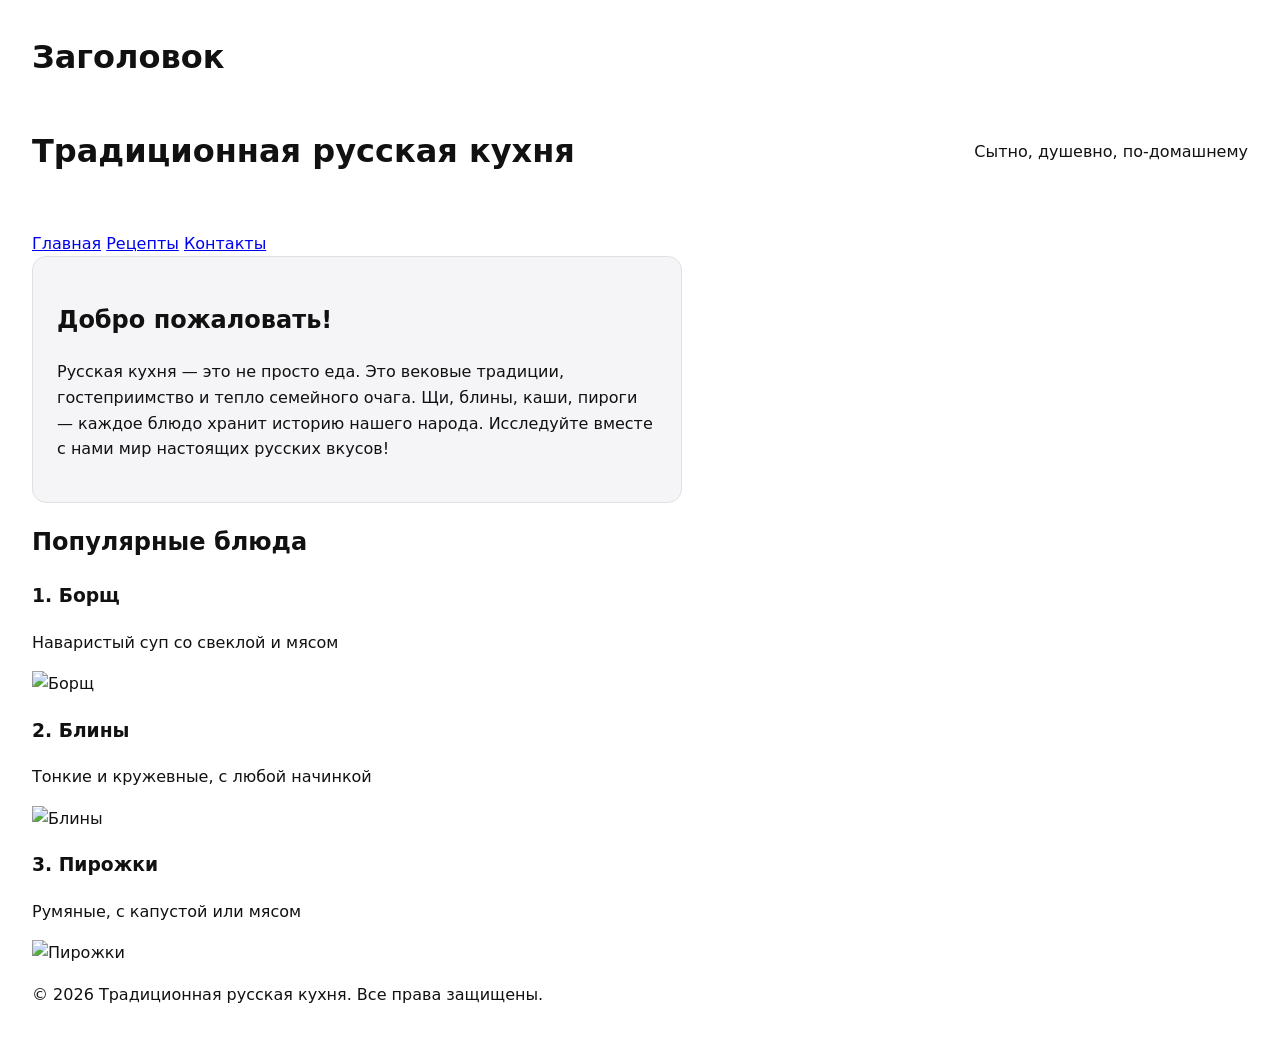
==== index.html @ e87467ad "Add files via upload" ====
<html lang="ru">
<head>
    <meta charset="UTF-8">
    <title>Традиционная русская кухня</title>
    <link rel="stylesheet" href="style.css">
</head>
<body>
    <h1>Заголовок</h1>
</body>
</html>
<body>
    <header>
        <h1>Традиционная русская кухня</h1>
        <p>Сытно, душевно, по-домашнему</p>
    </header>
    <nav>
        <a href="index.html">Главная</a>
        <a href="recipe.html">Рецепты</a>
        <a href="contact.html">Контакты</a>
    </nav>
    <div class="container">
        <div class="card">
            <h2>Добро пожаловать!</h2>
            <p>Русская кухня — это не просто еда. Это вековые традиции, гостеприимство и тепло семейного очага. Щи, блины, каши, пироги — каждое блюдо хранит историю нашего народа. Исследуйте вместе с нами мир настоящих русских вкусов!</p>
        </div>

        <h2>Популярные блюда</h2>
        <div class="card-grid">
            <div class="card-item">
                <h3>1. Борщ</h3>
                <p>Наваристый суп со свеклой и мясом</p>
                <img src="C:\Users\admin\Desktop\Головцов УП\sources\images\borsch.jpg" alt="Борщ">
            </div>
            <div class="card-item">
                <h3>2. Блины</h3>
                <p>Тонкие и кружевные, с любой начинкой</p>
                <img src="C:\Users\admin\Desktop\Головцов УП\sources\images\bliny.jpg" alt="Блины">
            </div>
            <div class="card-item">
                <h3>3. Пирожки</h3>
                <p>Румяные, с капустой или мясом</p>
                <img src="C:\Users\admin\Desktop\Головцов УП\sources\images\pirozhki.jpg" alt="Пирожки">
            </div>
        </div>
    </div>
    <footer>
        <p>© 2026 Традиционная русская кухня. Все права защищены.</p>
    </footer>
  <script src="script.js"></script>
</body>
</html>
---- style.css ----
:root {
  --bg-color: #ffffff;
  --text-color: #111111;
  --card-bg: #f5f5f7;
  --card-border: #e0e0e0;
  --btn-bg: #e8e8ed;
  --btn-text: #111111;
  --transition: 0.3s ease;
  
  color-scheme: light;
}

@media (prefers-color-scheme: dark) {
  :root {
    --bg-color: #121212;
    --text-color: #e8e8ed;
    --card-bg: #1e1e1e;
    --card-border: #333333;
    --btn-bg: #2a2a2a;
    --btn-text: #e8e8ed;
    color-scheme: dark;
  }
}

[data-theme="light"] {
  --bg-color: #ffffff;
  --text-color: #111111;
  --card-bg: #f5f5f7;
  --card-border: #e0e0e0;
  --btn-bg: #e8e8ed;
  --btn-text: #111111;
  color-scheme: light;
}

[data-theme="dark"] {
  --bg-color: #121212;
  --text-color: #e8e8ed;
  --card-bg: #1e1e1e;
  --card-border: #333333;
  --btn-bg: #2a2a2a;
  --btn-text: #e8e8ed;
  color-scheme: dark;
}

body {
  background-color: var(--bg-color);
  color: var(--text-color);
  font-family: system-ui, -apple-system, sans-serif;
  margin: 0;
  padding: 2rem;
  transition: background-color var(--transition), color var(--transition);
  line-height: 1.6;
}

header {
  display: flex;
  justify-content: space-between;
  align-items: center;
  margin-bottom: 2rem;
  flex-wrap: wrap;
  gap: 1rem;
}

#theme-toggle {
  padding: 0.6rem 1.2rem;
  background-color: var(--btn-bg);
  color: var(--btn-text);
  border: 1px solid var(--card-border);
  border-radius: 10px;
  cursor: pointer;
  font-size: 1rem;
  font-weight: 500;
  transition: all var(--transition);
}

#theme-toggle:hover {
  opacity: 0.85;
  transform: translateY(-1px);
}

.card {
  background-color: var(--card-bg);
  border: 1px solid var(--card-border);
  border-radius: 14px;
  padding: 1.5rem;
  transition: background-color var(--transition), border-color var(--transition);
  max-width: 600px;
}
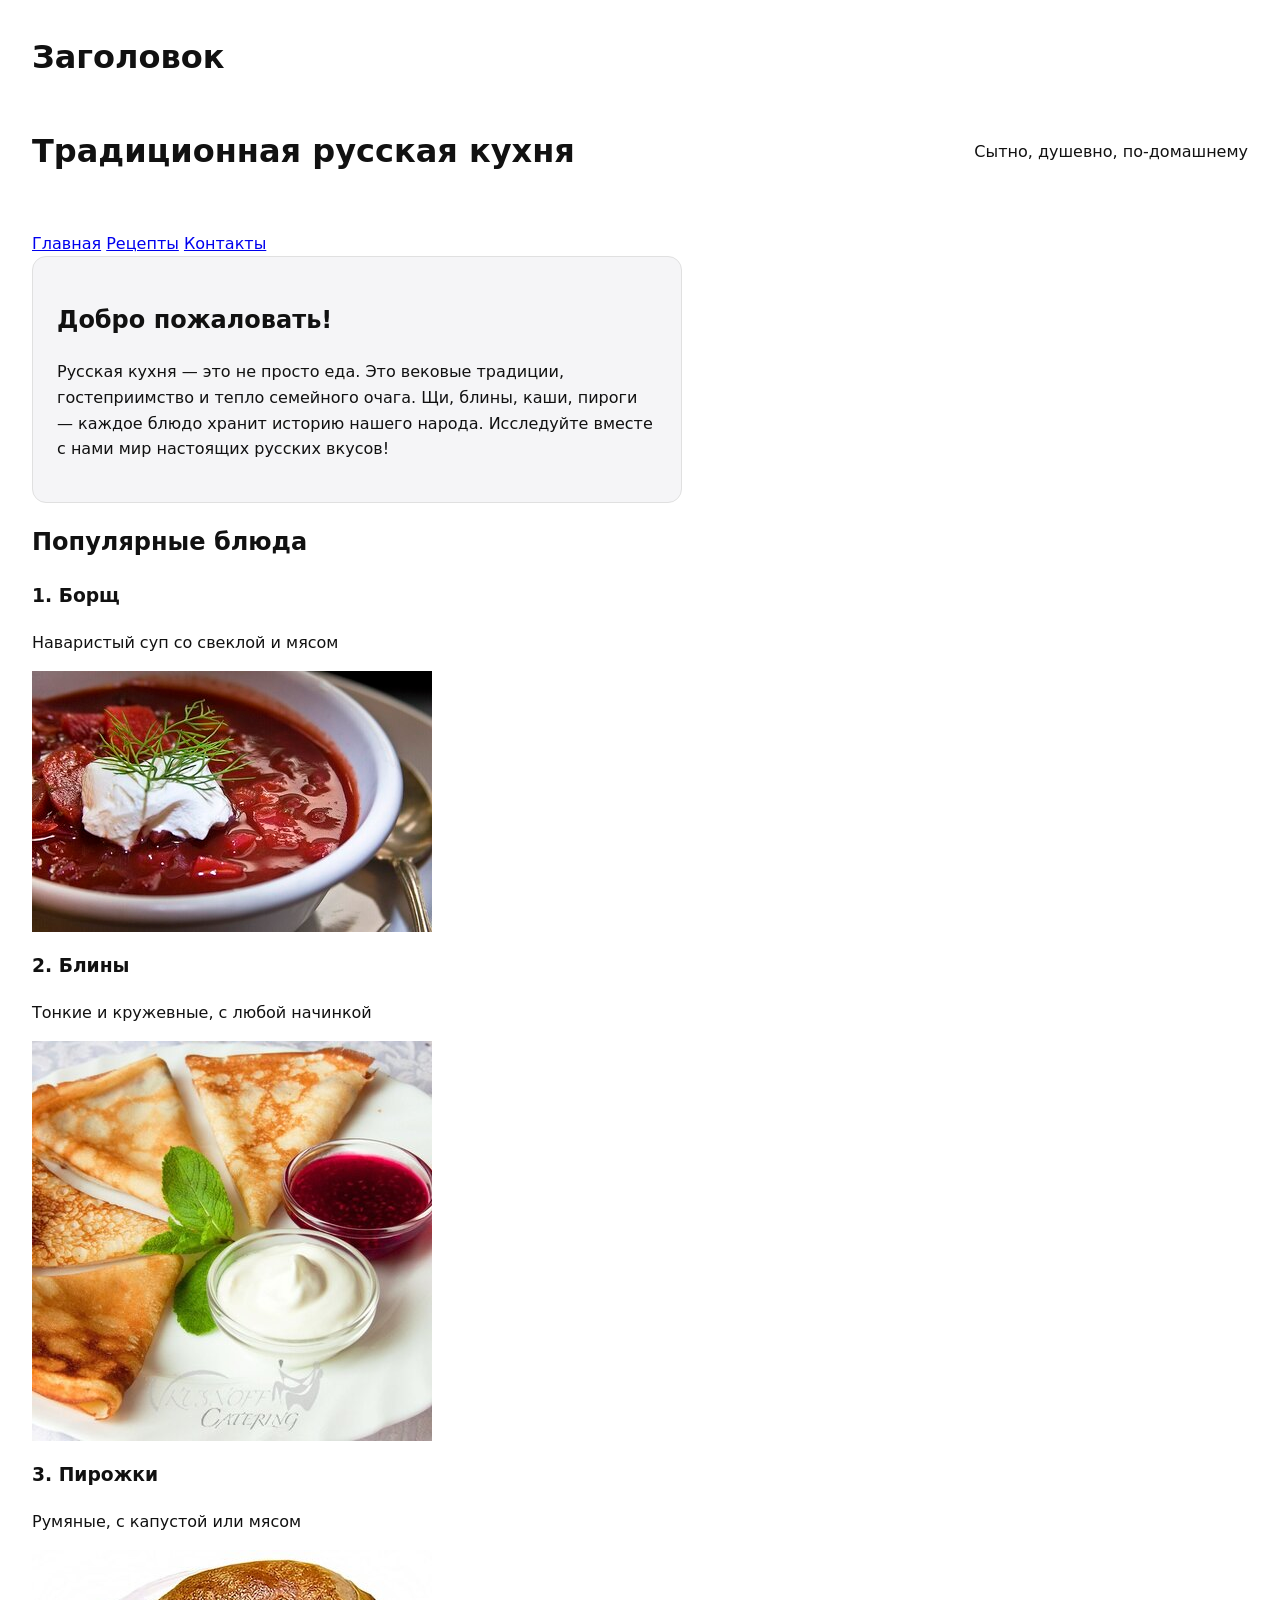
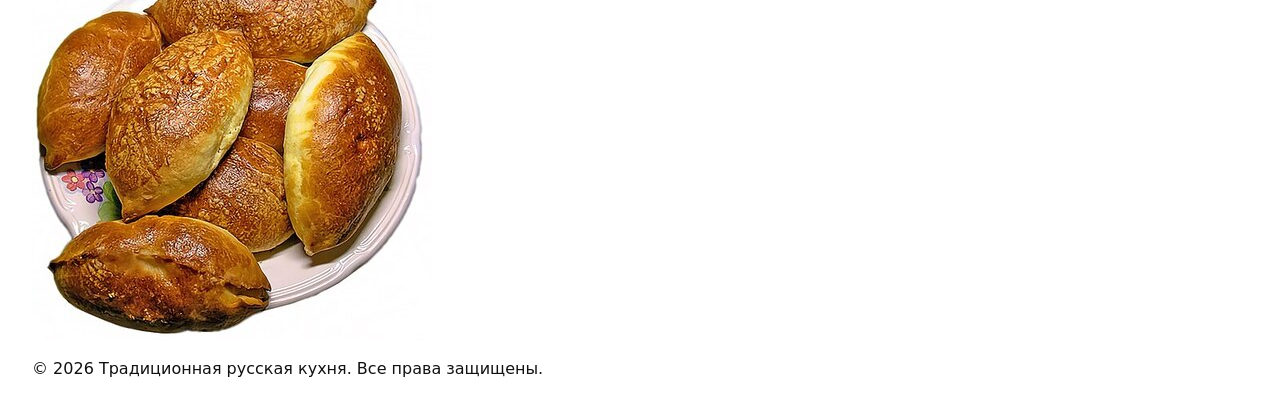
==== commit 1cd95fc9: "Update index.html" ====
--- a/index.html
+++ b/index.html
@@ -29,17 +29,17 @@
             <div class="card-item">
                 <h3>1. Борщ</h3>
                 <p>Наваристый суп со свеклой и мясом</p>
-                <img src="C:\Users\admin\Desktop\Головцов УП\sources\images\borsch.jpg" alt="Борщ">
+                <img src="borsch.jpg" alt="Борщ">
             </div>
             <div class="card-item">
                 <h3>2. Блины</h3>
                 <p>Тонкие и кружевные, с любой начинкой</p>
-                <img src="C:\Users\admin\Desktop\Головцов УП\sources\images\bliny.jpg" alt="Блины">
+                <img src="bliny.jpg" alt="Блины">
             </div>
             <div class="card-item">
                 <h3>3. Пирожки</h3>
                 <p>Румяные, с капустой или мясом</p>
-                <img src="C:\Users\admin\Desktop\Головцов УП\sources\images\pirozhki.jpg" alt="Пирожки">
+                <img src="pirozhki.jpg" alt="Пирожки">
             </div>
         </div>
     </div>
@@ -48,4 +48,4 @@
     </footer>
   <script src="script.js"></script>
 </body>
-</html>+</html>
